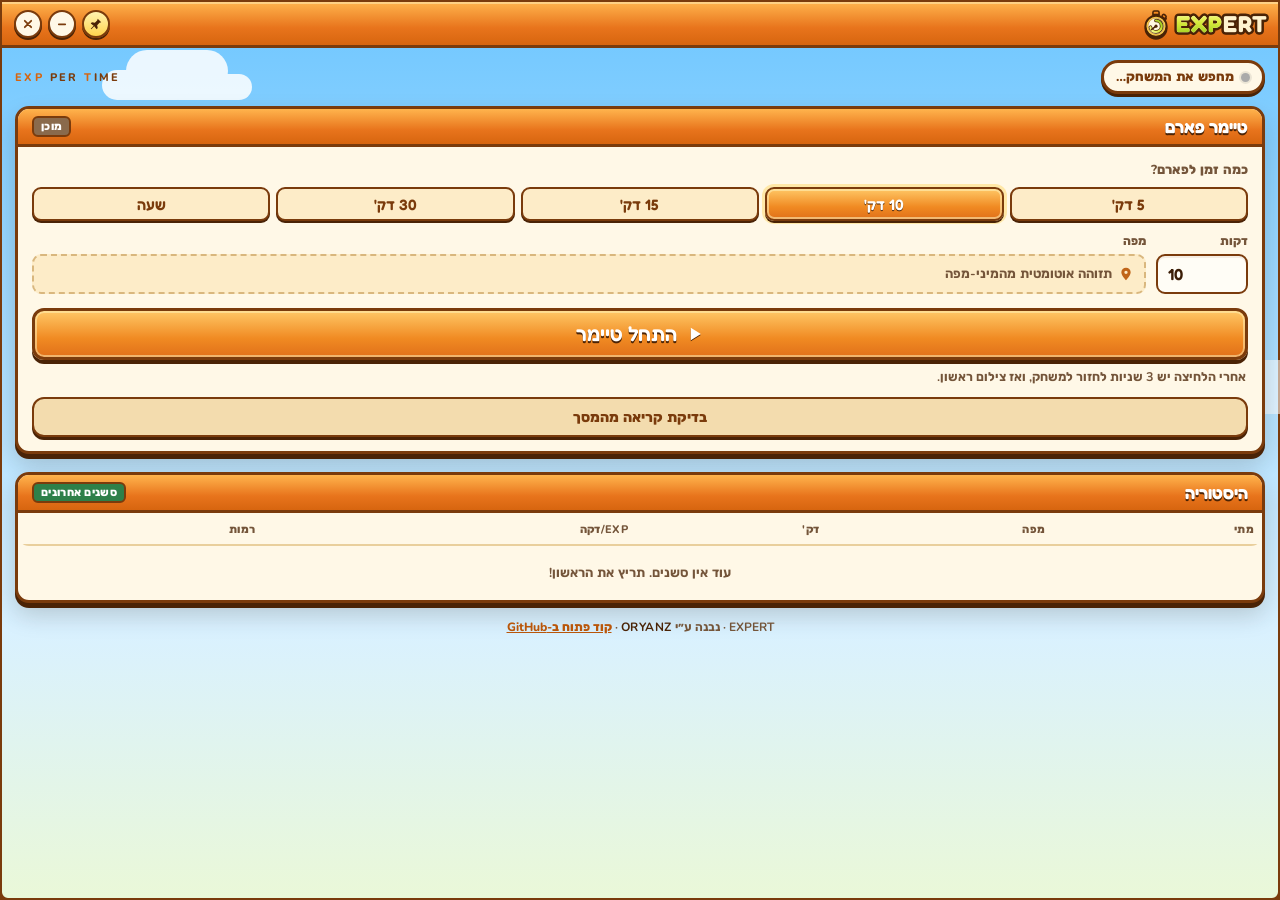
==== ui/index.html @ 3d8f5e29 "feat: Release EXPERT 1.0.0, a screen-reading EXP timer for MapleStory EXPERT times a farming session" ====
<!doctype html>
<html lang="he" dir="rtl">
<head>
<meta charset="utf-8">
<meta name="viewport" content="width=device-width, initial-scale=1">
<title>EXPERT</title>
<link rel="preconnect" href="https://fonts.googleapis.com">
<link rel="preconnect" href="https://fonts.gstatic.com" crossorigin>
<link href="https://fonts.googleapis.com/css2?family=Fredoka:wght@500;600;700&family=Nunito:wght@600;700;800&family=Rubik:wght@500;700;800&display=swap" rel="stylesheet">
<link rel="stylesheet" href="style.css">
</head>
<body>
<!-- frameless window: this bar replaces the Windows title bar; dragging it moves the window -->
<header class="titlebar pywebview-drag-region">
  <div class="brand" dir="ltr" aria-label="EXPERT">
    <svg class="watch" viewBox="0 0 64 64" aria-hidden="true">
      <defs><linearGradient id="g-arc" x1="0" y1="0" x2="1" y2="1"><stop offset="0" stop-color="#fbff9a"/><stop offset=".5" stop-color="#d9ea3c"/><stop offset="1" stop-color="#8cc21c"/></linearGradient></defs>
      <rect x="25" y="2.5" width="14" height="8" rx="3" fill="#f58a1f" stroke="#4a2306" stroke-width="3.5"/>
      <rect x="29" y="9" width="6" height="6" fill="#4a2306"/>
      <rect x="46" y="11" width="9" height="7" rx="2.5" transform="rotate(45 50.5 14.5)" fill="#f58a1f" stroke="#4a2306" stroke-width="3.5"/>
      <circle cx="32" cy="37" r="24" fill="#ffd34d" stroke="#4a2306" stroke-width="4.5"/>
      <circle cx="32" cy="37" r="18.5" fill="#fff8e1" stroke="#c98a2a" stroke-width="1.5"/>
      <circle cx="32" cy="37" r="13" fill="none" stroke="#4a2306" stroke-width="8.5" stroke-dasharray="57.2 100" transform="rotate(-90 32 37)" stroke-linecap="round"/>
      <circle cx="32" cy="37" r="13" fill="none" stroke="url(#g-arc)" stroke-width="5" stroke-dasharray="57.2 100" transform="rotate(-90 32 37)" stroke-linecap="round"/>
      <path d="M32 37 L21.6 44.6" stroke="#4a2306" stroke-width="3.5" stroke-linecap="round"/>
      <circle cx="32" cy="37" r="3.6" fill="#4a2306"/>
    </svg>
    <!-- the word is an EXP bar: EXP filled, ERT still empty (a gradient-filled layer over outlined letters) -->
    <span class="wordmark"><span class="wm-base">EXPERT</span><span class="wm-fill" aria-hidden="true">EXP</span></span>
  </div>
  <div class="tb-buttons">
    <button class="tb-btn active" id="pinBtn" title="תמיד מעל שאר החלונות" aria-label="תמיד מעל" aria-pressed="true">
      <svg viewBox="0 0 24 24" aria-hidden="true"><path d="M15 3l6 6-3 1-4 4 1 5-2 2-4-5-5 5-1-1 5-5-5-4 2-2 5 1 4-4z" fill="currentColor"/></svg>
    </button>
    <button class="tb-btn" id="minBtn" title="מזער" aria-label="מזער">
      <svg viewBox="0 0 24 24" aria-hidden="true"><rect x="5" y="11" width="14" height="3" rx="1.5" fill="currentColor"/></svg>
    </button>
    <button class="tb-btn close" id="closeBtn" title="סגור" aria-label="סגור">
      <svg viewBox="0 0 24 24" aria-hidden="true"><path d="M6.5 6.5l11 11M17.5 6.5l-11 11" stroke="currentColor" stroke-width="3" stroke-linecap="round"/></svg>
    </button>
  </div>
</header>

<div class="scroll">
<div class="sky" aria-hidden="true"><span class="cloud c1"></span><span class="cloud c2"></span><span class="cloud c3"></span></div>

<div class="status-row">
  <span class="chip" id="gameChip"><i class="dot"></i><span id="gameText">מחפש את המשחק…</span></span>
  <span class="tagline" dir="ltr"><b>EXP</b> PER <b>T</b>IME</span>
</div>

<main>
  <section class="window">
    <div class="window-title"><h2 id="timerTitle">טיימר פארם</h2><span class="badge" id="phaseBadge">מוכן</span></div>
    <div class="window-body">

      <div class="view" id="view-idle">
        <div class="field-label">כמה זמן לפארם?</div>
        <div class="tabs" id="presets">
          <button class="tab" data-min="5">5 דק'</button>
          <button class="tab active" data-min="10">10 דק'</button>
          <button class="tab" data-min="15">15 דק'</button>
          <button class="tab" data-min="30">30 דק'</button>
          <button class="tab" data-min="60">שעה</button>
        </div>
        <div class="row">
          <label class="field narrow"><span>דקות</span><input id="minutes" type="number" min="1" max="600" step="1" value="10" dir="ltr"></label>
          <div class="field grow">
            <span>מפה</span>
            <div class="map-note" id="mapNote">
              <svg viewBox="0 0 24 24" aria-hidden="true"><path d="M12 2.5a7 7 0 0 0-7 7c0 5 7 12 7 12s7-7 7-12a7 7 0 0 0-7-7zm0 9.5a2.5 2.5 0 1 1 0-5 2.5 2.5 0 0 1 0 5z" fill="currentColor"/></svg>
              <span id="mapNoteText">תזוהה אוטומטית מהמיני-מפה</span>
            </div>
          </div>
        </div>
        <button class="big-btn" id="startBtn">
          <svg viewBox="0 0 24 24" aria-hidden="true"><path d="M7 4.5v15l12-7.5z" fill="currentColor"/></svg>
          התחל טיימר
        </button>
        <p class="hint" id="startHint">אחרי הלחיצה יש 3 שניות לחזור למשחק, ואז צילום ראשון.</p>
        <button class="ghost-btn wide" id="testBtn">בדיקת קריאה מהמסך</button>
        <div class="test-result" id="testResult" hidden></div>
      </div>

      <div class="view" id="view-countdown" hidden>
        <div class="countdown" id="countdownNum">3</div>
        <p class="hint center">חזור למשחק, הצילום הראשון עוד רגע…</p>
        <button class="ghost-btn wide" id="cancelBtn">ביטול</button>
      </div>

      <div class="view" id="view-running" hidden>
        <div class="clock" dir="ltr" id="clock">10:00</div>
        <div class="expbar"><div class="expbar-fill" id="progress"></div><span class="expbar-text" id="progressText"></span></div>
        <div class="tiles three">
          <div class="stat"><div class="stat-label">EXP לדקה</div><div class="stat-value" dir="ltr" id="liveRate">—</div></div>
          <div class="stat"><div class="stat-label">EXP שנצבר</div><div class="stat-value" dir="ltr" id="liveGained">—</div></div>
          <div class="stat"><div class="stat-label">זמן לרמה</div><div class="stat-value" id="liveEta">—</div></div>
        </div>
        <p class="status-line" id="liveStatus"></p>
        <button class="stop-btn" id="stopBtn">
          <svg viewBox="0 0 24 24" aria-hidden="true"><rect x="6" y="6" width="12" height="12" rx="2" fill="currentColor"/></svg>
          עצור עכשיו וסכם
        </button>
      </div>

      <div class="view" id="view-finalizing" hidden>
        <div class="spinner" aria-hidden="true"></div>
        <p class="hint center">מצלם את המסך האחרון ומחשב…</p>
      </div>

      <div class="view" id="view-done" hidden>
        <div class="warn" id="doneWarn" hidden></div>
        <div class="tiles two">
          <div class="stat hero"><div class="stat-label">EXP לדקה</div><div class="stat-value" dir="ltr" id="resRate">—</div></div>
          <div class="stat hero"><div class="stat-label">EXP לשעה</div><div class="stat-value" dir="ltr" id="resHour">—</div></div>
        </div>
        <div class="stat hero gold">
          <div class="ribbon">זמן לרמה הבאה</div>
          <div class="stat-value xl" id="resEta">—</div>
          <div class="stat-sub" id="resEtaSub"></div>
        </div>
        <div class="facts">
          <div><span>סה"כ EXP</span><b dir="ltr" id="resGained">—</b></div>
          <div><span>אחוזים</span><b dir="ltr" id="resPct">—</b></div>
          <div><span>רמות</span><b dir="ltr" id="resLevels">—</b></div>
          <div><span>משך</span><b id="resMinutes">—</b></div>
        </div>
        <div class="proof">
          <div class="proof-head"><h3>מה נקרא מהמסך</h3><button class="link-btn" id="editBtn">תיקון ידני</button></div>
          <div class="proof-row"><span class="proof-label">התחלה</span><img id="startCrop" alt=""><span class="proof-vals" dir="ltr" id="startVals"></span></div>
          <div class="proof-row" id="endRow"><span class="proof-label">סיום</span><img id="endCrop" alt=""><span class="proof-vals" dir="ltr" id="endVals"></span></div>
          <div class="proof-row"><span class="proof-label">מפה</span><span class="proof-map" id="mapVal"></span></div>
          <form class="edit" id="editForm" hidden>
            <div class="edit-grid">
              <span></span><span class="edit-h">EXP</span><span class="edit-h">%</span>
              <span class="proof-label">התחלה</span><input id="eStartExp" type="number" min="0" dir="ltr"><input id="eStartPct" type="number" min="0" max="100" step="0.01" dir="ltr">
              <span class="proof-label edit-end">סיום</span><input class="edit-end" id="eEndExp" type="number" min="0" dir="ltr"><input class="edit-end" id="eEndPct" type="number" min="0" max="100" step="0.01" dir="ltr">
              <span class="proof-label">מפה</span><input class="edit-map" id="eMap" type="text" maxlength="60" dir="ltr" placeholder="Tree Dungeon, Forest Up North IV">
            </div>
            <div class="edit-error" id="editError" hidden></div>
            <button class="ghost-btn wide" type="submit">חשב מחדש</button>
          </form>
        </div>
        <div class="row">
          <button class="big-btn grow" id="againBtn">טיימר חדש</button>
          <button class="ghost-btn" id="shotsBtn" title="פתח את תיקיית הצילומים">
            <svg viewBox="0 0 24 24" aria-hidden="true"><path d="M3 6.5A1.5 1.5 0 0 1 4.5 5h4.6l2 2h8.4A1.5 1.5 0 0 1 21 8.5v9a1.5 1.5 0 0 1-1.5 1.5h-15A1.5 1.5 0 0 1 3 17.5z" fill="currentColor"/></svg>
            צילומים
          </button>
        </div>
      </div>

      <div class="view" id="view-error" hidden>
        <div class="error-box" id="errorText"></div>
        <button class="big-btn" id="backBtn">חזרה</button>
      </div>

    </div>
  </section>

  <section class="window">
    <div class="window-title"><h2>היסטוריה</h2><span class="badge real">סשנים אחרונים</span></div>
    <div class="window-body flush">
      <div class="table-wrap">
        <table class="hist">
          <thead><tr><th>מתי</th><th>מפה</th><th>דק'</th><th>EXP/דקה</th><th>רמות</th></tr></thead>
          <tbody id="histBody"></tbody>
        </table>
      </div>
      <p class="empty" id="histEmpty">עוד אין סשנים. תריץ את הראשון!</p>
    </div>
  </section>
</main>
<footer class="credit">
  EXPERT <span dir="ltr" id="appVersion"></span> · נבנה ע״י <b dir="ltr">ORYANZ</b> · <a href="#" id="repoLink">קוד פתוח ב-GitHub</a>
</footer>
</div>

<script src="app.js"></script>
</body>
</html>
---- ui/style.css ----
/* Look & feel borrowed from meso.watch: sky, cream windows, wood borders, orange title bars. */
:root {
  --cream: #fff8e7;
  --cream-2: #fdecc8;
  --ink: #3b1d06;
  --muted: #74553a;
  --orange: #f58a1f;
  --orange-light: #ffb44d;
  --wood: #7a3b0c;
  --wood-dark: #4a2306;
  --gold: #f6c33b;
  --up: #23803a;
  --down: #c2302a;
  --tan: #f3dcae;
  --radius: 14px;
  --display: "Fredoka", "Rubik", "Nunito", system-ui, sans-serif;
  --body: "Nunito", "Rubik", "Segoe UI", system-ui, sans-serif;
}

* { box-sizing: border-box; }
[hidden] { display: none !important; }

html { background: var(--wood); height: 100%; }
body {
  margin: 0;
  height: 100%;
  display: flex;
  flex-direction: column;
  overflow: hidden;
  isolation: isolate;  /* own stacking context, so the z-index:-1 clouds paint above this background */
  /* the window is frameless with 8px rounded corners (DWM); this is its frame */
  border: 2px solid var(--wood);
  border-radius: 8px;
  font-family: var(--body);
  color: var(--ink);
  background: linear-gradient(#6ec6ff 0%, #d9f1ff 70%, #eaf8d8 100%);
  -webkit-user-select: none;
  user-select: none;
}
.scroll {
  flex: 1; min-height: 0; overflow-y: auto; overflow-x: hidden;
  padding: 12px 3px 20px;  /* + the ~9px gutter reserved on each side = 12px visual margin */
  scrollbar-gutter: stable both-edges;  /* no layout jump, and equal side margins, when a scrollbar appears */
}
input { -webkit-user-select: text; user-select: text; }
button { font: inherit; cursor: pointer; }
svg { width: 18px; height: 18px; flex: none; }

/* --- sky -------------------------------------------------------------- */
.sky { position: fixed; inset: 0; pointer-events: none; z-index: -1; overflow: hidden; }
.cloud {
  position: absolute; background: #fff; border-radius: 999px; opacity: .85;
  box-shadow: 30px -14px 0 6px #fff, 62px 2px 0 -2px #fff;
}
.c1 { width: 90px; height: 30px; top: 70px; left: 8%; }
.c2 { width: 70px; height: 24px; top: 26px; right: 30%; opacity: .7; transform: scale(.8); }
.c3 { width: 110px; height: 34px; top: 380px; right: -30px; opacity: .55; }

/* --- title bar (replaces the Windows one; the whole bar drags the window) --- */
.titlebar {
  flex: none;
  display: flex; align-items: center; justify-content: space-between; gap: 8px;
  height: 46px; padding: 0 10px 0 12px;
  background: linear-gradient(#ffb44d, #e8741c 60%, #d7650f);
  border-bottom: 3px solid var(--wood);
  box-shadow: inset 0 2px 0 rgba(255, 236, 180, .55);
  cursor: grab;
}
.titlebar:active { cursor: grabbing; }
.brand { display: flex; align-items: center; gap: 6px; pointer-events: none; }
.watch { width: 28px; height: 28px; flex: none; filter: drop-shadow(0 2px 0 var(--wood-dark)); }
.wordmark { position: relative; display: inline-block; font-family: "Fredoka", sans-serif; font-weight: 700;
            font-size: 23px; line-height: 1; letter-spacing: 1px; }
.wm-base { color: #fff3cf; -webkit-text-stroke: 5px var(--wood-dark); paint-order: stroke fill;
           text-shadow: 0 2px 0 var(--wood-dark); }
.wm-fill { position: absolute; left: 0; top: 0; color: transparent;
           background: linear-gradient(#fbff9a, #d9ea3c 45%, #9fcf22); -webkit-background-clip: text; background-clip: text; }
.tb-buttons { display: flex; align-items: center; gap: 6px; }
.tb-btn {
  display: grid; place-items: center; width: 28px; height: 28px; padding: 0;
  border-radius: 50%; border: 2px solid var(--wood); background: var(--cream); color: var(--wood);
  box-shadow: 0 2px 0 var(--wood-dark); cursor: pointer;
}
.tb-btn svg { width: 14px; height: 14px; }
.tb-btn:hover { background: #fff; }
.tb-btn.active { background: linear-gradient(#fff3b0, #ffd34d); color: var(--wood-dark); }
.tb-btn.close:hover { background: linear-gradient(#ef6b55, #cf3a2b); color: #fff; }
.tb-btn:active { transform: translateY(2px); box-shadow: 0 0 0 var(--wood-dark); }

.status-row { display: flex; align-items: center; justify-content: space-between; gap: 8px; margin-bottom: 12px; }
.tagline { font-size: 11px; font-weight: 800; letter-spacing: 2.4px; color: var(--wood); }
.tagline b { color: #d7650f; font-weight: 800; }

.chip {
  display: inline-flex; align-items: center; gap: 7px;
  background: var(--cream); color: var(--wood);
  border: 3px solid var(--wood); border-radius: 999px;
  box-shadow: 0 3px 0 var(--wood-dark);
  padding: 5px 12px; font-weight: 800; font-size: 13px; white-space: nowrap;
}
.dot { width: 9px; height: 9px; border-radius: 50%; background: #aaa; box-shadow: 0 0 0 2px rgba(0,0,0,.08); }
.chip.ok .dot { background: #2fbf55; box-shadow: 0 0 0 3px rgba(47,191,85,.25); }
.chip.warn .dot { background: var(--orange); }
.chip.bad .dot { background: var(--down); }

/* --- windows ---------------------------------------------------------- */
main { display: flex; flex-direction: column; gap: 18px; }
.window {
  background: var(--cream);
  border: 3px solid var(--wood);
  border-radius: var(--radius);
  box-shadow: 0 5px 0 var(--wood-dark), 0 12px 24px rgba(40, 20, 0, .18);
}
.window-title {
  display: flex; align-items: center; justify-content: space-between; gap: 8px;
  padding: 7px 14px;
  background: linear-gradient(#ffb44d, #e8741c 60%, #d7650f);
  border-radius: 11px 11px 0 0;
  border-bottom: 3px solid var(--wood);
}
.window-title h2 {
  margin: 0; font-family: var(--display); font-weight: 700; font-size: 17px; color: #fff;
  text-shadow: 0 1.5px 0 var(--wood-dark);
  min-width: 0; overflow: hidden; white-space: nowrap; text-overflow: ellipsis;
}
.window-title .badge { flex: none; }
.window-body { padding: 14px; }
.window-body.flush { padding: 0; }

.badge {
  font-family: var(--body); font-weight: 800; font-size: 11px; letter-spacing: .3px;
  color: #fff; background: #8a6a4c; border: 2px solid var(--wood); border-radius: 6px; padding: 1px 7px;
}
.badge.real, .badge.live { background: #2e8049; }
.badge.live::before { content: "●"; margin-inline-end: 4px; animation: blink 1.2s infinite; }
.badge.done { background: #b9560a; }
.badge.err { background: var(--down); }
@keyframes blink { 50% { opacity: .25; } }

/* --- idle form -------------------------------------------------------- */
.field-label { font-weight: 800; font-size: 13px; color: var(--muted); margin-bottom: 8px; }
.tabs { display: flex; gap: 6px; margin-bottom: 12px; }
.tab {
  flex: 1; min-width: 0; white-space: nowrap;
  height: 34px; padding: 0 4px; border-radius: 9px;
  border: 2px solid var(--wood); background: var(--cream-2); color: var(--wood);
  font-family: var(--display); font-weight: 600; font-size: 15px;
  box-shadow: 0 2px 0 var(--wood-dark);
}
.tab.active {
  color: #fff; text-shadow: 0 1px 0 var(--wood-dark);
  background: linear-gradient(#ffc766, #f08a22 60%, #e0701a);
  box-shadow: inset 0 0 0 2px rgba(255,245,190,.55), 0 2px 0 var(--wood-dark), 0 0 0 3px rgba(255,210,90,.45);
}
.tab:active { transform: translateY(2px); box-shadow: 0 0 0 var(--wood-dark); }

.row { display: flex; gap: 10px; align-items: flex-end; }
.grow { flex: 1; min-width: 0; }
.field { display: flex; flex-direction: column; gap: 5px; margin-bottom: 14px; }
.field > span { font-size: 12px; font-weight: 800; color: var(--muted); }
.field.narrow { width: 92px; }
.field input, .edit input {
  width: 100%; height: 40px; padding: 0 10px;
  border: 2px solid var(--wood); border-radius: 9px; background: #fffdf6; color: var(--ink);
  font-family: var(--display); font-weight: 600; font-size: 16px;
  box-shadow: inset 0 2px 0 rgba(122,59,12,.08);
}
.field input:focus, .edit input:focus { outline: none; box-shadow: 0 0 0 3px rgba(246,195,59,.7); }
.field input::placeholder { color: #b39a7e; font-family: var(--body); font-weight: 600; }

.big-btn, .stop-btn {
  display: flex; align-items: center; justify-content: center; gap: 8px;
  width: 100%; height: 52px; border-radius: 12px;
  border: 3px solid var(--wood); color: #fff;
  font-family: var(--display); font-weight: 600; font-size: 20px;
  text-shadow: 0 1.5px 0 var(--wood-dark);
  background: linear-gradient(#ffc766, #f08a22 60%, #e0701a);
  box-shadow: inset 0 0 0 2px rgba(255,245,190,.5), 0 4px 0 var(--wood-dark);
}
.big-btn svg, .stop-btn svg { width: 20px; height: 20px; filter: drop-shadow(0 1.5px 0 var(--wood-dark)); }
.big-btn:hover:not(:disabled), .stop-btn:hover { filter: brightness(1.06) saturate(1.05); }
.big-btn:active, .stop-btn:active { transform: translateY(3px); box-shadow: inset 0 0 0 2px rgba(255,245,190,.5), 0 1px 0 var(--wood-dark); }
.big-btn:disabled { filter: grayscale(.8) brightness(1.05); opacity: .7; cursor: not-allowed; transform: none; }
.stop-btn { background: linear-gradient(#ef6b55, #cf3a2b 60%, #b52a1e); }

.ghost-btn {
  display: inline-flex; align-items: center; justify-content: center; gap: 6px;
  height: 52px; padding: 0 14px; border-radius: 12px;
  border: 2px solid var(--wood); background: var(--tan); color: var(--wood);
  font-weight: 800; font-size: 14px; box-shadow: 0 3px 0 var(--wood-dark);
}
.ghost-btn.wide { width: 100%; height: 40px; }
.ghost-btn:hover:not(:disabled) { background: #f8e6c0; }
.ghost-btn:disabled { opacity: .55; cursor: not-allowed; }
.tab:not(.active):hover { background: #fff3d9; }
.ghost-btn:active { transform: translateY(2px); box-shadow: 0 1px 0 var(--wood-dark); }

.hint { font-size: 12.5px; color: var(--muted); font-weight: 700; margin: 8px 2px 12px; }
.hint.center { text-align: center; }

.test-result {
  margin-top: 12px; padding: 10px 12px; border-radius: 10px;
  background: var(--cream-2); border: 2px dashed #d9b77e;
  display: flex; flex-direction: column; gap: 8px; align-items: center; font-weight: 800; font-size: 14px;
}
.test-result.bad { border-color: var(--down); color: var(--down); }
.test-result img, .proof-row img {
  image-rendering: pixelated; height: 30px; max-width: 100%;
  border-radius: 6px; border: 2px solid var(--wood); background: #222;
}

/* --- countdown & running ---------------------------------------------- */
.countdown {
  text-align: center; font-family: "Fredoka", sans-serif; font-weight: 700; font-size: 110px; line-height: 1.1;
  color: #ffbe3b; -webkit-text-stroke: 10px var(--wood-dark); paint-order: stroke fill;
  text-shadow: 0 5px 0 var(--wood-dark); margin: 6px 0 2px;
}
.clock {
  text-align: center; font-family: "Fredoka", sans-serif; font-weight: 700; font-size: 60px; line-height: 1;
  font-variant-numeric: tabular-nums; color: var(--ink); margin: 4px 0 14px;
}
.expbar {
  position: relative; height: 24px; margin-bottom: 14px;
  background: #3a2410; border: 3px solid var(--wood-dark); border-radius: 9px; overflow: hidden;
  box-shadow: inset 0 3px 0 rgba(0,0,0,.35);
}
.expbar-fill {
  height: 100%; width: 0%;
  background: linear-gradient(#fbff9a, #d9ea3c 45%, #9fcf22);
  box-shadow: inset 0 -3px 0 rgba(60,90,0,.25);
  transition: width .5s linear;
}
.expbar-text {
  position: absolute; inset: 0; display: grid; place-items: center;
  font-family: "Fredoka", sans-serif; font-weight: 600; font-size: 13px; color: #fff;
  -webkit-text-stroke: 3px #2a1606; paint-order: stroke fill;
}

.tiles { display: grid; gap: 10px; margin-bottom: 12px; }
.tiles.three { grid-template-columns: repeat(3, 1fr); }
.tiles.two { grid-template-columns: repeat(2, 1fr); }
.stat {
  min-width: 0;
  background: linear-gradient(var(--cream), var(--cream-2));
  border: 3px solid var(--wood); border-radius: var(--radius);
  box-shadow: 0 4px 0 var(--wood-dark);
  padding: 10px 12px;
}
.stat-label { font-size: 12px; font-weight: 800; color: var(--muted); letter-spacing: .3px; margin-bottom: 3px; }
.stat-value {
  font-family: var(--display); font-weight: 700; font-size: 21px; line-height: 1.15;
  font-variant-numeric: tabular-nums; white-space: nowrap; overflow: hidden; text-overflow: ellipsis;
}
[dir="ltr"].stat-value { text-align: right; }
.stat.hero { padding: 12px 14px; box-shadow: 0 5px 0 var(--wood-dark); }
.stat.hero .stat-value { font-size: 26px; }
.stat.gold {
  position: relative; text-align: center; margin-bottom: 12px; padding-top: 20px;
  background: linear-gradient(#fff6d6, #ffe08a);
  box-shadow: inset 0 0 0 2px #fff3b0, 0 0 0 3px rgba(246,195,59,.55), 0 5px 0 var(--wood-dark);
}
.ribbon {
  position: absolute; top: -12px; left: 50%; transform: translateX(-50%);
  white-space: nowrap; font-weight: 800; font-size: 12px; color: #fff;
  background: linear-gradient(#ffb44d, #e0701a); border: 2px solid var(--wood); border-radius: 7px;
  padding: 1px 10px; text-shadow: 0 1px 0 var(--wood-dark);
}
.stat-value.xl { font-size: 32px; white-space: normal; }
.stat-sub { font-size: 13px; font-weight: 800; color: var(--muted); margin-top: 3px; }

.status-line { text-align: center; font-size: 12.5px; color: var(--muted); font-weight: 700; margin: 2px 0 12px; min-height: 1em; }

.spinner {
  width: 54px; height: 54px; margin: 22px auto 6px; border-radius: 50%;
  border: 6px solid var(--cream-2); border-top-color: var(--orange); animation: spin .8s linear infinite;
}
@keyframes spin { to { transform: rotate(360deg); } }

/* --- summary ---------------------------------------------------------- */
.facts {
  display: grid; grid-template-columns: repeat(4, 1fr);
  background: var(--cream-2); border: 2px solid #e2c48d; border-radius: 12px; margin-bottom: 12px;
}
.facts div { display: flex; flex-direction: column; align-items: center; gap: 2px; padding: 8px 4px; }
.facts div + div { border-inline-start: 2px solid #e9d2a3; }
.facts span { font-size: 11.5px; font-weight: 800; color: var(--muted); }
.facts b { font-family: var(--display); font-weight: 700; font-size: 16px; white-space: nowrap; }
.up { color: var(--up); }
.down { color: var(--down); }

.proof { border-top: 2px dashed #e2c48d; padding-top: 10px; margin-bottom: 14px; }
.proof-head { display: flex; justify-content: space-between; align-items: center; margin-bottom: 6px; }
.proof h3 { margin: 0; font-family: var(--display); font-size: 15px; font-weight: 600; color: var(--wood); }
.link-btn { background: none; border: 0; color: #b9560a; font-weight: 800; font-size: 13px; text-decoration: underline; padding: 2px; }
.proof-row { display: flex; align-items: center; gap: 10px; padding: 4px 0; }
.proof-label { width: 46px; font-weight: 800; font-size: 13px; color: var(--muted); flex: none; }
.proof-vals { margin-inline-start: auto; font-family: var(--display); font-weight: 600; font-size: 13.5px; white-space: nowrap; }
.edit { margin-top: 8px; }
.edit-grid { display: grid; grid-template-columns: 46px 1fr 90px; gap: 6px 8px; align-items: center; margin-bottom: 10px; }
.edit-h { font-size: 12px; font-weight: 800; color: var(--muted); text-align: center; }
.edit-map { grid-column: span 2; }
.proof-map { font-family: var(--display); font-weight: 600; font-size: 14px; direction: ltr; text-align: right; flex: 1; min-width: 0; overflow: hidden; text-overflow: ellipsis; white-space: nowrap; }
.proof-map.missing { font-family: var(--body); font-weight: 700; font-size: 13px; color: var(--muted); direction: rtl; }

.map-note {
  display: flex; align-items: center; gap: 6px; height: 40px; padding: 0 10px;
  border: 2px dashed #d9b77e; border-radius: 9px; background: var(--cream-2);
  color: var(--muted); font-weight: 700; font-size: 13px; min-width: 0;
}
.map-note svg { width: 16px; height: 16px; color: #c0651a; }
.map-note span { overflow: hidden; text-overflow: ellipsis; white-space: nowrap; }
.map-note.found { border-style: solid; border-color: var(--wood); background: #fffdf6; color: var(--ink); font-family: var(--display); font-weight: 600; font-size: 14px; }
.edit input { height: 34px; font-size: 14px; }
.edit-error { color: var(--down); font-weight: 800; font-size: 13px; margin-bottom: 8px; }

.warn, .error-box {
  border-radius: 10px; padding: 10px 12px; font-weight: 800; font-size: 13.5px; margin-bottom: 12px;
  background: #fff1d0; border: 2px solid var(--orange); color: #8a4500;
}
.error-box { background: #ffe3dc; border-color: var(--down); color: #8f1f17; font-size: 15px; text-align: center; padding: 18px 12px; }

/* --- history ---------------------------------------------------------- */
.table-wrap { max-height: 300px; overflow-y: auto; overflow-x: hidden; border-radius: 0 0 11px 11px; }
.hist { width: 100%; border-collapse: collapse; font-size: 13px; }
.hist th {
  position: sticky; top: 0; background: var(--cream); z-index: 1;
  text-align: start; font-size: 11px; font-weight: 800; color: var(--muted); letter-spacing: .3px;
  padding: 9px 8px 7px; border-bottom: 2px solid #e9cf9c; white-space: nowrap;
}
.hist td { padding: 8px; border-bottom: 1px solid #f0dfbd; font-weight: 700; white-space: nowrap; }
.hist td.num { font-family: var(--display); font-weight: 600; font-variant-numeric: tabular-nums; }
.hist td.map span { display: block; max-width: 128px; overflow: hidden; text-overflow: ellipsis; text-align: right; }
.hist tbody tr:first-child td { background: #fff1d6; }
.hist tbody tr:hover td { background: #ffe9bf; }
.lvl-pill {
  display: inline-block; min-width: 26px; text-align: center; padding: 0 6px; border-radius: 6px;
  background: #2e8049; color: #fff; border: 2px solid var(--wood); font-size: 11px; font-weight: 800;
}
.lvl-pill.zero { background: #c9b393; }
.empty { text-align: center; color: var(--muted); font-weight: 700; font-size: 13px; padding: 18px 12px; margin: 0; }

.credit { margin-top: 16px; text-align: center; font-size: 12px; font-weight: 700; color: var(--muted); }
.credit b { color: var(--wood-dark); letter-spacing: .5px; }
.credit a { color: #b9560a; font-weight: 800; }

::-webkit-scrollbar { width: 10px; }
::-webkit-scrollbar-track { background: transparent; }
::-webkit-scrollbar-thumb { background: #d8b47a; border-radius: 99px; border: 2px solid var(--cream); }
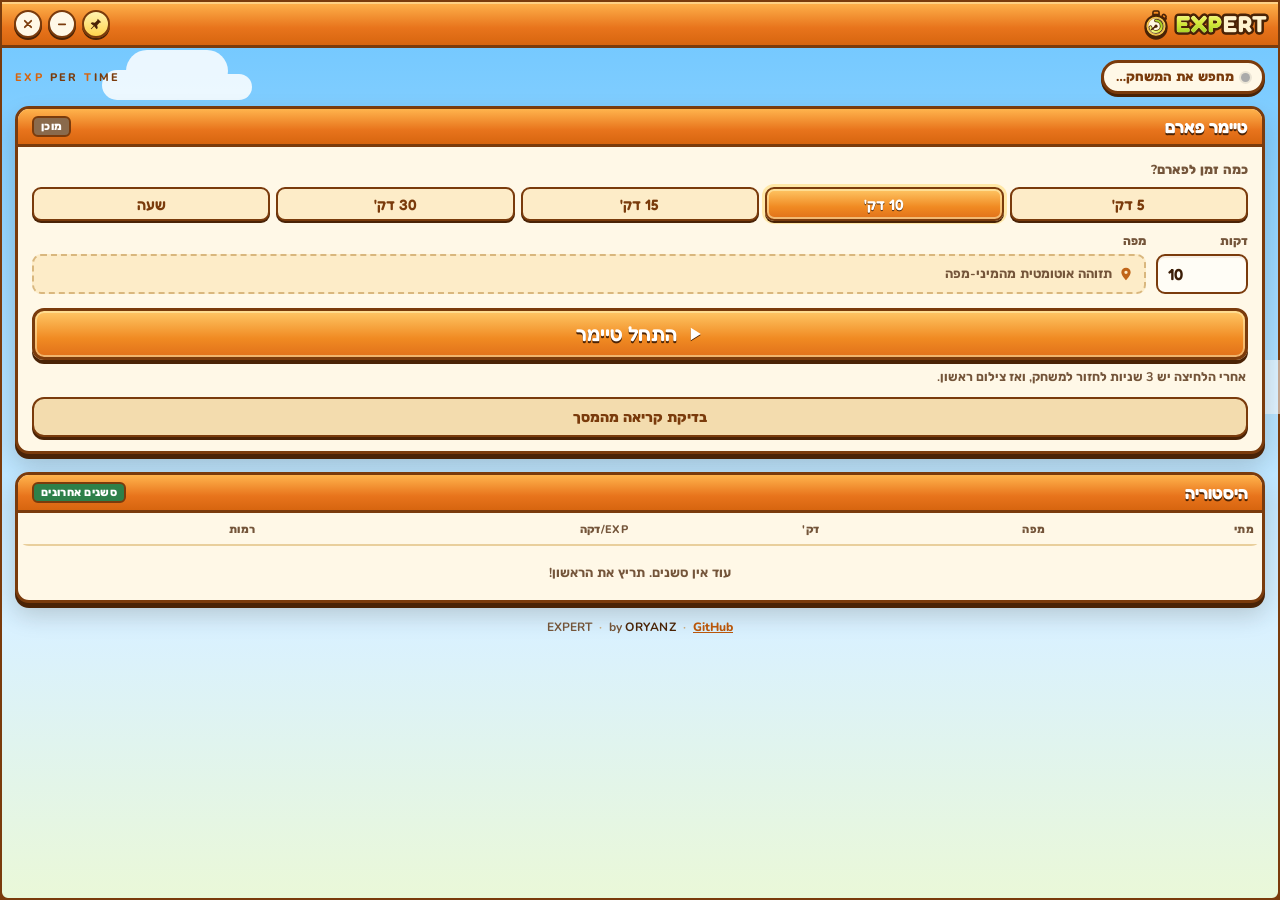
==== commit 5e1378d8: "feat(ui): Fit the window height to its content The window had a fixed 860px height, leaving a large " ====
--- a/ui/index.html
+++ b/ui/index.html
@@ -44,6 +44,7 @@
 <div class="scroll">
 <div class="sky" aria-hidden="true"><span class="cloud c1"></span><span class="cloud c2"></span><span class="cloud c3"></span></div>
 
+<div id="content">
 <div class="status-row">
   <span class="chip" id="gameChip"><i class="dot"></i><span id="gameText">מחפש את המשחק…</span></span>
   <span class="tagline" dir="ltr"><b>EXP</b> PER <b>T</b>IME</span>
@@ -171,9 +172,14 @@
     </div>
   </section>
 </main>
-<footer class="credit">
-  EXPERT <span dir="ltr" id="appVersion"></span> · נבנה ע״י <b dir="ltr">ORYANZ</b> · <a href="#" id="repoLink">קוד פתוח ב-GitHub</a>
+<footer class="credit" dir="ltr">
+  <span>EXPERT <span id="appVersion"></span></span>
+  <span class="sep">·</span>
+  <span>by <b>ORYANZ</b></span>
+  <span class="sep">·</span>
+  <a href="#" id="repoLink">GitHub</a>
 </footer>
+</div>
 </div>
 
 <script src="app.js"></script>
--- a/ui/style.css
+++ b/ui/style.css
@@ -39,7 +39,7 @@
 }
 .scroll {
   flex: 1; min-height: 0; overflow-y: auto; overflow-x: hidden;
-  padding: 12px 3px 20px;  /* + the ~9px gutter reserved on each side = 12px visual margin */
+  padding: 12px 3px 14px;  /* + the ~9px gutter reserved on each side = 12px visual margin */
   scrollbar-gutter: stable both-edges;  /* no layout jump, and equal side margins, when a scrollbar appears */
 }
 input { -webkit-user-select: text; user-select: text; }
@@ -339,7 +339,9 @@
 .lvl-pill.zero { background: #c9b393; }
 .empty { text-align: center; color: var(--muted); font-weight: 700; font-size: 13px; padding: 18px 12px; margin: 0; }
 
-.credit { margin-top: 16px; text-align: center; font-size: 12px; font-weight: 700; color: var(--muted); }
+.credit { display: flex; justify-content: center; align-items: baseline; gap: 7px; margin-top: 16px;
+          font-size: 12px; font-weight: 700; color: var(--muted); }
+.credit .sep { color: #c9a77a; }
 .credit b { color: var(--wood-dark); letter-spacing: .5px; }
 .credit a { color: #b9560a; font-weight: 800; }
 
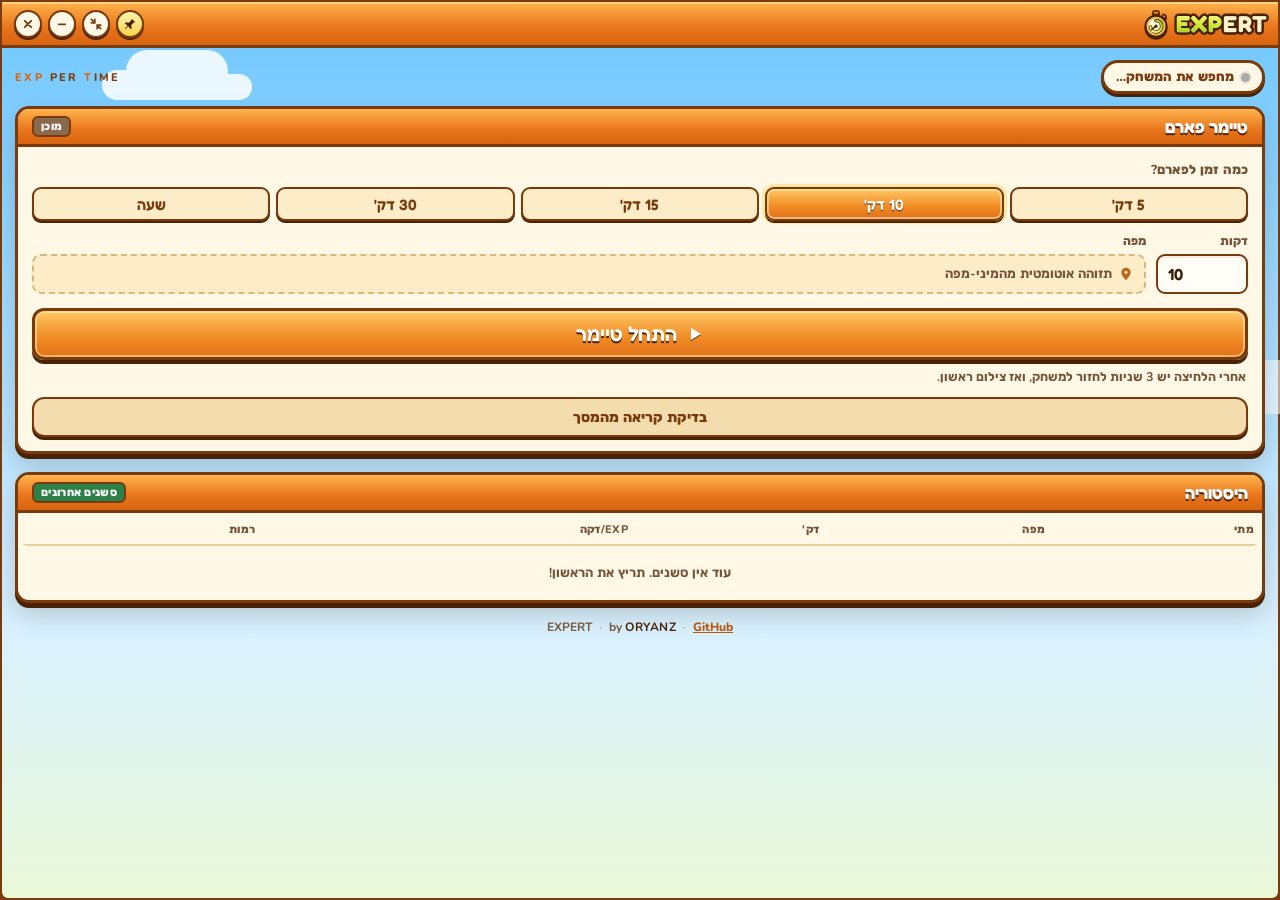
==== commit bb087884: "feat(ui): Add a compact mode for full-screen play On a single monitor the full window covers a big c" ====
--- a/ui/index.html
+++ b/ui/index.html
@@ -10,6 +10,22 @@
 <link rel="stylesheet" href="style.css">
 </head>
 <body>
+<svg width="0" height="0" style="position:absolute" aria-hidden="true">
+  <defs>
+    <linearGradient id="g-arc-c" x1="0" y1="0" x2="1" y2="1"><stop offset="0" stop-color="#fbff9a"/><stop offset=".5" stop-color="#d9ea3c"/><stop offset="1" stop-color="#8cc21c"/></linearGradient>
+    <symbol id="watchSym" viewBox="0 0 64 64">
+      <rect x="25" y="2.5" width="14" height="8" rx="3" fill="#f58a1f" stroke="#4a2306" stroke-width="3.5"/>
+      <rect x="29" y="9" width="6" height="6" fill="#4a2306"/>
+      <rect x="46" y="11" width="9" height="7" rx="2.5" transform="rotate(45 50.5 14.5)" fill="#f58a1f" stroke="#4a2306" stroke-width="3.5"/>
+      <circle cx="32" cy="37" r="24" fill="#ffd34d" stroke="#4a2306" stroke-width="4.5"/>
+      <circle cx="32" cy="37" r="18.5" fill="#fff8e1" stroke="#c98a2a" stroke-width="1.5"/>
+      <circle cx="32" cy="37" r="13" fill="none" stroke="#4a2306" stroke-width="8.5" stroke-dasharray="57.2 100" transform="rotate(-90 32 37)" stroke-linecap="round"/>
+      <circle cx="32" cy="37" r="13" fill="none" stroke="url(#g-arc-c)" stroke-width="5" stroke-dasharray="57.2 100" transform="rotate(-90 32 37)" stroke-linecap="round"/>
+      <path d="M32 37 L21.6 44.6" stroke="#4a2306" stroke-width="3.5" stroke-linecap="round"/>
+      <circle cx="32" cy="37" r="3.6" fill="#4a2306"/>
+    </symbol>
+  </defs>
+</svg>
 <!-- frameless window: this bar replaces the Windows title bar; dragging it moves the window -->
 <header class="titlebar pywebview-drag-region">
   <div class="brand" dir="ltr" aria-label="EXPERT">
@@ -32,6 +48,9 @@
     <button class="tb-btn active" id="pinBtn" title="תמיד מעל שאר החלונות" aria-label="תמיד מעל" aria-pressed="true">
       <svg viewBox="0 0 24 24" aria-hidden="true"><path d="M15 3l6 6-3 1-4 4 1 5-2 2-4-5-5 5-1-1 5-5-5-4 2-2 5 1 4-4z" fill="currentColor"/></svg>
     </button>
+    <button class="tb-btn" id="compactBtn" title="מצב קומפקטי" aria-label="מצב קומפקטי">
+      <svg viewBox="0 0 24 24" aria-hidden="true"><path d="M10 4v6H4M14 20v-6h6M10 10L4 4M14 14l6 6" stroke="currentColor" stroke-width="3" fill="none" stroke-linecap="round"/></svg>
+    </button>
     <button class="tb-btn" id="minBtn" title="מזער" aria-label="מזער">
       <svg viewBox="0 0 24 24" aria-hidden="true"><rect x="5" y="11" width="14" height="3" rx="1.5" fill="currentColor"/></svg>
     </button>
@@ -41,10 +60,45 @@
   </div>
 </header>
 
+<!-- compact mode: one small strip for full-screen play; the whole strip drags the window -->
+<div class="compact pywebview-drag-region" id="compact" dir="ltr">
+  <svg class="c-watch" viewBox="0 0 64 64" aria-hidden="true"><use href="#watchSym"/></svg>
+  <span class="c-view" data-phase="idle">
+    <select class="c-dur" id="cMinutes" title="כמה דקות">
+      <option value="5">5 דק'</option><option value="10">10 דק'</option><option value="15">15 דק'</option>
+      <option value="30">30 דק'</option><option value="60">שעה</option>
+    </select>
+    <button class="c-btn go" id="cStart" title="התחל טיימר" aria-label="התחל טיימר"><svg viewBox="0 0 24 24" aria-hidden="true"><path d="M8 5v14l11-7z" fill="currentColor"/></svg></button>
+  </span>
+  <span class="c-view" data-phase="countdown">
+    <b class="num" id="cCount">3</b><small>חזור למשחק…</small>
+    <button class="c-btn stop" id="cCancel" title="ביטול" aria-label="ביטול"><svg viewBox="0 0 24 24" aria-hidden="true"><rect x="6" y="6" width="12" height="12" rx="2" fill="currentColor"/></svg></button>
+  </span>
+  <span class="c-view" data-phase="running">
+    <b class="num" id="cClock">0:00</b><i class="sep"></i><b class="num" id="cRate">—</b><small>/דק'</small>
+    <button class="c-btn stop" id="cStop" title="עצור וסכם" aria-label="עצור וסכם"><svg viewBox="0 0 24 24" aria-hidden="true"><rect x="6" y="6" width="12" height="12" rx="2" fill="currentColor"/></svg></button>
+  </span>
+  <span class="c-view" data-phase="finalizing"><small>מסכם…</small></span>
+  <span class="c-view" data-phase="done">
+    <span class="c-ok">✓</span><b class="num" id="cDoneRate"></b><small>/דק'</small><i class="sep"></i>
+    <b class="num" id="cDoneHour"></b><small>/שעה</small><i class="sep"></i>
+    <b class="num" id="cDoneEta"></b><small>לרמה</small>
+    <button class="c-btn ghost" id="cAgain" title="טיימר חדש" aria-label="טיימר חדש"><svg viewBox="0 0 24 24" aria-hidden="true"><path d="M19 12a7 7 0 1 1-2.05-4.95M19 4v4h-4" stroke="currentColor" stroke-width="3" fill="none" stroke-linecap="round" stroke-linejoin="round"/></svg></button>
+  </span>
+  <span class="c-view" data-phase="error"><span class="c-warn">!</span><small id="cError"></small></span>
+  <button class="c-btn ghost" id="cExpand" title="חלון מלא" aria-label="חלון מלא"><svg viewBox="0 0 24 24" aria-hidden="true"><path d="M14 4h6v6M10 20H4v-6M20 4l-6 6M4 20l6-6" stroke="currentColor" stroke-width="3" fill="none" stroke-linecap="round"/></svg></button>
+</div>
+
 <div class="scroll">
 <div class="sky" aria-hidden="true"><span class="cloud c1"></span><span class="cloud c2"></span><span class="cloud c3"></span></div>
 
 <div id="content">
+<div class="update-bar" id="updateBar" hidden>
+  <svg viewBox="0 0 24 24" aria-hidden="true"><path d="M12 3l7 7h-4.5v8h-5v-8H5z" fill="currentColor"/></svg>
+  <span class="update-text">גרסה <b dir="ltr" id="updateVersion"></b> זמינה</span>
+  <a href="#" id="updateNotes">מה חדש</a>
+  <button class="update-btn" id="updateBtn">עדכון</button>
+</div>
 <div class="status-row">
   <span class="chip" id="gameChip"><i class="dot"></i><span id="gameText">מחפש את המשחק…</span></span>
   <span class="tagline" dir="ltr"><b>EXP</b> PER <b>T</b>IME</span>
--- a/ui/style.css
+++ b/ui/style.css
@@ -87,6 +87,22 @@
 .tb-btn.close:hover { background: linear-gradient(#ef6b55, #cf3a2b); color: #fff; }
 .tb-btn:active { transform: translateY(2px); box-shadow: 0 0 0 var(--wood-dark); }
 
+.update-bar {
+  display: flex; align-items: center; gap: 8px; margin-bottom: 10px; padding: 7px 8px 7px 10px;
+  background: linear-gradient(#fff6d6, #ffe08a); border: 2px solid var(--wood); border-radius: 12px;
+  box-shadow: 0 3px 0 var(--wood-dark); font-size: 13px; font-weight: 800; color: var(--wood-dark);
+}
+.update-bar svg { width: 18px; height: 18px; color: #2e8049; flex: none; }
+.update-text { flex: 1; }
+.update-bar a { color: #b9560a; font-size: 12px; }
+.update-btn {
+  height: 28px; padding: 0 12px; border-radius: 8px; border: 2px solid var(--wood); color: #fff;
+  font-family: var(--display); font-weight: 600; font-size: 13px; text-shadow: 0 1px 0 var(--wood-dark);
+  background: linear-gradient(#57c27a, #2e8049); box-shadow: 0 2px 0 var(--wood-dark);
+}
+.update-btn:disabled { filter: grayscale(.6); cursor: progress; }
+.update-btn:active { transform: translateY(2px); box-shadow: 0 0 0 var(--wood-dark); }
+
 .status-row { display: flex; align-items: center; justify-content: space-between; gap: 8px; margin-bottom: 12px; }
 .tagline { font-size: 11px; font-weight: 800; letter-spacing: 2.4px; color: var(--wood); }
 .tagline b { color: #d7650f; font-weight: 800; }
@@ -345,6 +361,41 @@
 .credit b { color: var(--wood-dark); letter-spacing: .5px; }
 .credit a { color: #b9560a; font-weight: 800; }
 
+/* --- compact mode (full-screen play) -------------------------------------- */
+.compact { display: none; }
+body.compact-mode .titlebar, body.compact-mode .scroll { display: none; }
+body.compact-mode .compact {
+  display: flex; align-items: center; gap: 8px; width: max-content; height: 100%; padding: 0 8px 0 10px;
+  white-space: nowrap; background: linear-gradient(var(--cream), var(--cream-2)); cursor: grab;
+}
+.c-watch { width: 26px; height: 26px; flex: none; pointer-events: none; filter: drop-shadow(0 1.5px 0 var(--wood-dark)); }
+.c-view { display: none; align-items: center; gap: 8px; }
+.c-view.on { display: inline-flex; }
+.compact .num { font-family: "Fredoka", sans-serif; font-weight: 700; font-size: 20px; font-variant-numeric: tabular-nums; }
+.compact small { font-size: 11px; font-weight: 800; color: var(--muted);
+                 direction: rtl; unicode-bidi: isolate; }  /* Hebrew labels inside the LTR strip */
+.compact .sep { width: 2px; height: 22px; background: #e2c48d; }
+.c-btn {
+  display: grid; place-items: center; width: 30px; height: 30px; padding: 0; border-radius: 50%;
+  border: 2px solid var(--wood); color: #fff; box-shadow: 0 2px 0 var(--wood-dark); cursor: pointer; flex: none;
+}
+.c-btn svg { width: 13px; height: 13px; }
+.c-btn.go { background: linear-gradient(#ffc766, #f08a22 60%, #e0701a); }
+.c-btn.stop { background: linear-gradient(#ef6b55, #cf3a2b 60%, #b52a1e); }
+.c-btn.ghost { width: 26px; height: 26px; background: var(--cream-2); color: var(--wood); }
+.c-btn:disabled { filter: grayscale(.8); opacity: .6; cursor: not-allowed; }
+.c-btn:active { transform: translateY(2px); box-shadow: 0 0 0 var(--wood-dark); }
+.c-dur {
+  height: 28px; padding: 0 4px; border: 2px solid #e2c48d; border-radius: 8px; background: #fff;
+  font: 800 13px "Rubik", sans-serif; color: var(--wood); cursor: pointer;
+}
+.c-ok { color: #2e8049; font-weight: 900; font-size: 16px; }
+.c-warn {
+  display: grid; place-items: center; width: 20px; height: 20px; border-radius: 50%; flex: none;
+  background: var(--down); color: #fff; font-weight: 900; font-size: 13px;
+}
+#cError { max-width: 220px; overflow: hidden; text-overflow: ellipsis; color: var(--down); }
+
 ::-webkit-scrollbar { width: 10px; }
 ::-webkit-scrollbar-track { background: transparent; }
 ::-webkit-scrollbar-thumb { background: #d8b47a; border-radius: 99px; border: 2px solid var(--cream); }
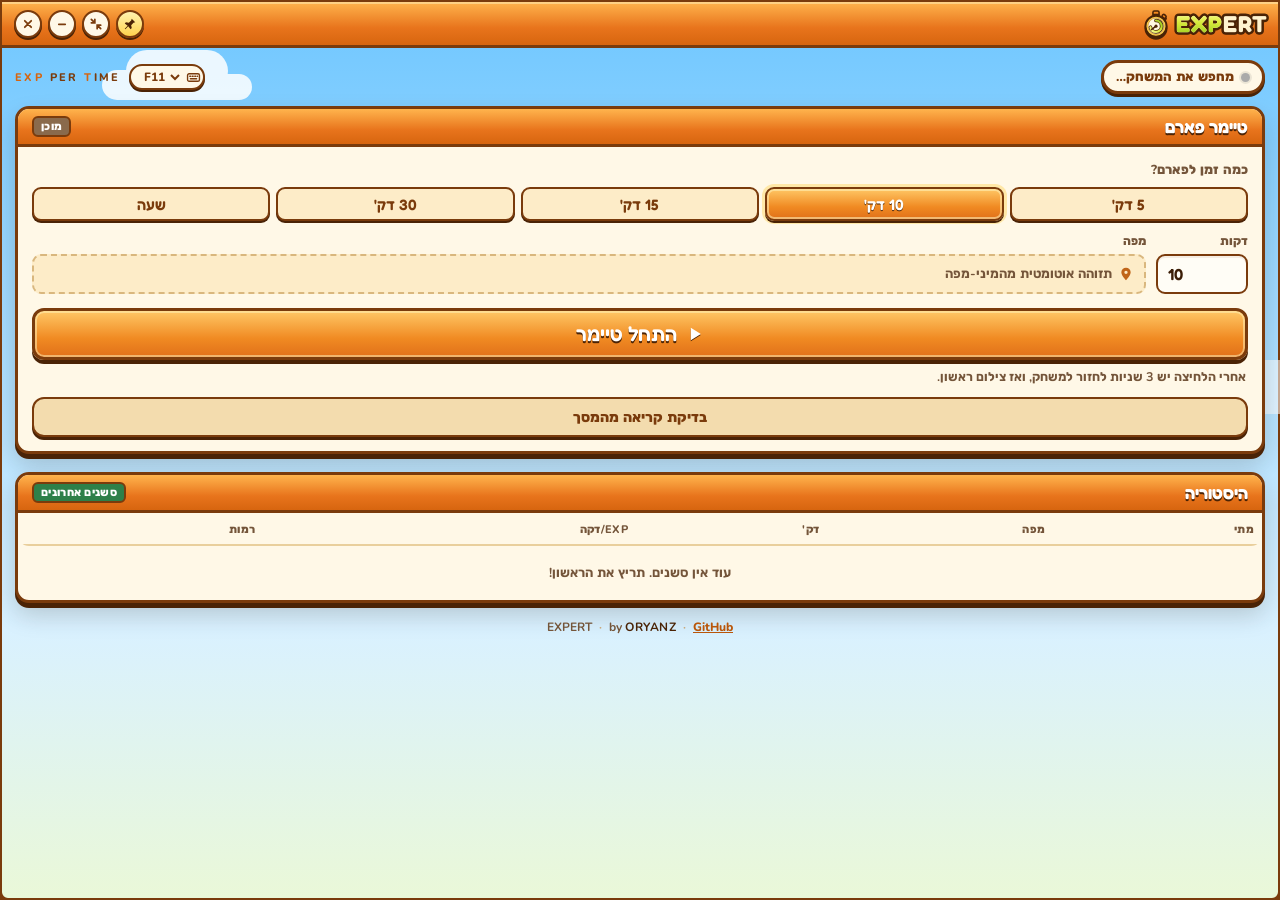
==== commit d60ee918: "feat: Add a global show/hide key (default F11) In full screen there's no easy way to reach EXPERT. A" ====
--- a/ui/index.html
+++ b/ui/index.html
@@ -101,7 +101,17 @@
 </div>
 <div class="status-row">
   <span class="chip" id="gameChip"><i class="dot"></i><span id="gameText">מחפש את המשחק…</span></span>
-  <span class="tagline" dir="ltr"><b>EXP</b> PER <b>T</b>IME</span>
+  <span class="status-end">
+    <label class="key-chip" id="keyChip" title="מקש להצגה/הסתרה של EXPERT, גם מתוך המשחק">
+      <svg viewBox="0 0 24 24" aria-hidden="true"><rect x="2.5" y="6" width="19" height="12" rx="2.5" fill="none" stroke="currentColor" stroke-width="2.2"/><path d="M6 10h1.5M10 10h1.5M14 10h1.5M18 10h.5M7 14h10" stroke="currentColor" stroke-width="2.2" stroke-linecap="round"/></svg>
+      <select id="hotkey" aria-label="מקש הצגה/הסתרה">
+        <option value="F11">F11</option><option value="F10">F10</option><option value="F9">F9</option>
+        <option value="F8">F8</option><option value="Pause">Pause</option><option value="ScrollLock">Scroll Lock</option>
+        <option value="Insert">Insert</option><option value="Ctrl+Shift+E">Ctrl+Shift+E</option><option value="off">כבוי</option>
+      </select>
+    </label>
+    <span class="tagline" dir="ltr"><b>EXP</b> PER <b>T</b>IME</span>
+  </span>
 </div>
 
 <main>
--- a/ui/style.css
+++ b/ui/style.css
@@ -104,7 +104,21 @@
 .update-btn:active { transform: translateY(2px); box-shadow: 0 0 0 var(--wood-dark); }
 
 .status-row { display: flex; align-items: center; justify-content: space-between; gap: 8px; margin-bottom: 12px; }
-.tagline { font-size: 11px; font-weight: 800; letter-spacing: 2.4px; color: var(--wood); }
+.status-end { display: flex; align-items: center; gap: 8px; }
+.key-chip {
+  display: inline-flex; align-items: center; gap: 3px; height: 26px; padding: 0 2px 0 7px;
+  border: 2px solid var(--wood); border-radius: 999px; background: var(--cream); color: var(--wood);
+  box-shadow: 0 2px 0 var(--wood-dark); cursor: pointer;
+}
+.key-chip svg { width: 15px; height: 15px; }
+.key-chip select {
+  border: 0; background: transparent; color: var(--wood); cursor: pointer; direction: ltr;
+  font: 800 12px "Nunito", "Rubik", sans-serif; padding: 0 2px; outline: none;
+  field-sizing: content; max-width: 104px;  /* as wide as the chosen key, not the longest option */
+}
+.key-chip.taken { border-color: var(--down); color: var(--down); background: #ffe3dc; }
+.key-chip.taken select { color: var(--down); }
+.tagline { font-size: 11px; font-weight: 800; letter-spacing: 2.4px; color: var(--wood); white-space: nowrap; }
 .tagline b { color: #d7650f; font-weight: 800; }
 
 .chip {
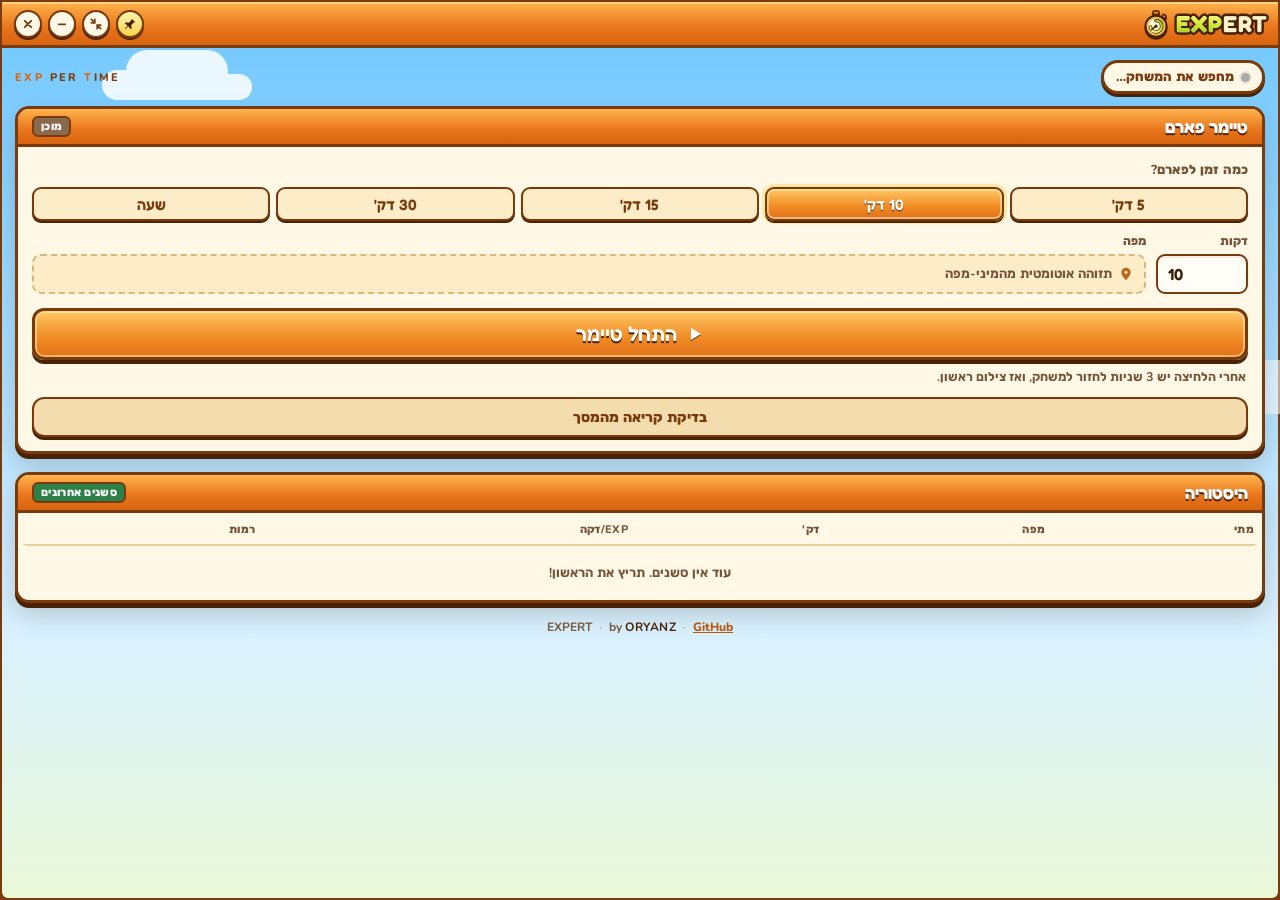
==== commit 387345cf: "revert: feat: Add a global show/hide key (default F11) This reverts commit d60ee91.  Reason: it can'" ====
--- a/ui/index.html
+++ b/ui/index.html
@@ -101,17 +101,7 @@
 </div>
 <div class="status-row">
   <span class="chip" id="gameChip"><i class="dot"></i><span id="gameText">מחפש את המשחק…</span></span>
-  <span class="status-end">
-    <label class="key-chip" id="keyChip" title="מקש להצגה/הסתרה של EXPERT, גם מתוך המשחק">
-      <svg viewBox="0 0 24 24" aria-hidden="true"><rect x="2.5" y="6" width="19" height="12" rx="2.5" fill="none" stroke="currentColor" stroke-width="2.2"/><path d="M6 10h1.5M10 10h1.5M14 10h1.5M18 10h.5M7 14h10" stroke="currentColor" stroke-width="2.2" stroke-linecap="round"/></svg>
-      <select id="hotkey" aria-label="מקש הצגה/הסתרה">
-        <option value="F11">F11</option><option value="F10">F10</option><option value="F9">F9</option>
-        <option value="F8">F8</option><option value="Pause">Pause</option><option value="ScrollLock">Scroll Lock</option>
-        <option value="Insert">Insert</option><option value="Ctrl+Shift+E">Ctrl+Shift+E</option><option value="off">כבוי</option>
-      </select>
-    </label>
-    <span class="tagline" dir="ltr"><b>EXP</b> PER <b>T</b>IME</span>
-  </span>
+  <span class="tagline" dir="ltr"><b>EXP</b> PER <b>T</b>IME</span>
 </div>
 
 <main>
--- a/ui/style.css
+++ b/ui/style.css
@@ -104,21 +104,7 @@
 .update-btn:active { transform: translateY(2px); box-shadow: 0 0 0 var(--wood-dark); }
 
 .status-row { display: flex; align-items: center; justify-content: space-between; gap: 8px; margin-bottom: 12px; }
-.status-end { display: flex; align-items: center; gap: 8px; }
-.key-chip {
-  display: inline-flex; align-items: center; gap: 3px; height: 26px; padding: 0 2px 0 7px;
-  border: 2px solid var(--wood); border-radius: 999px; background: var(--cream); color: var(--wood);
-  box-shadow: 0 2px 0 var(--wood-dark); cursor: pointer;
-}
-.key-chip svg { width: 15px; height: 15px; }
-.key-chip select {
-  border: 0; background: transparent; color: var(--wood); cursor: pointer; direction: ltr;
-  font: 800 12px "Nunito", "Rubik", sans-serif; padding: 0 2px; outline: none;
-  field-sizing: content; max-width: 104px;  /* as wide as the chosen key, not the longest option */
-}
-.key-chip.taken { border-color: var(--down); color: var(--down); background: #ffe3dc; }
-.key-chip.taken select { color: var(--down); }
-.tagline { font-size: 11px; font-weight: 800; letter-spacing: 2.4px; color: var(--wood); white-space: nowrap; }
+.tagline { font-size: 11px; font-weight: 800; letter-spacing: 2.4px; color: var(--wood); }
 .tagline b { color: #d7650f; font-weight: 800; }
 
 .chip {
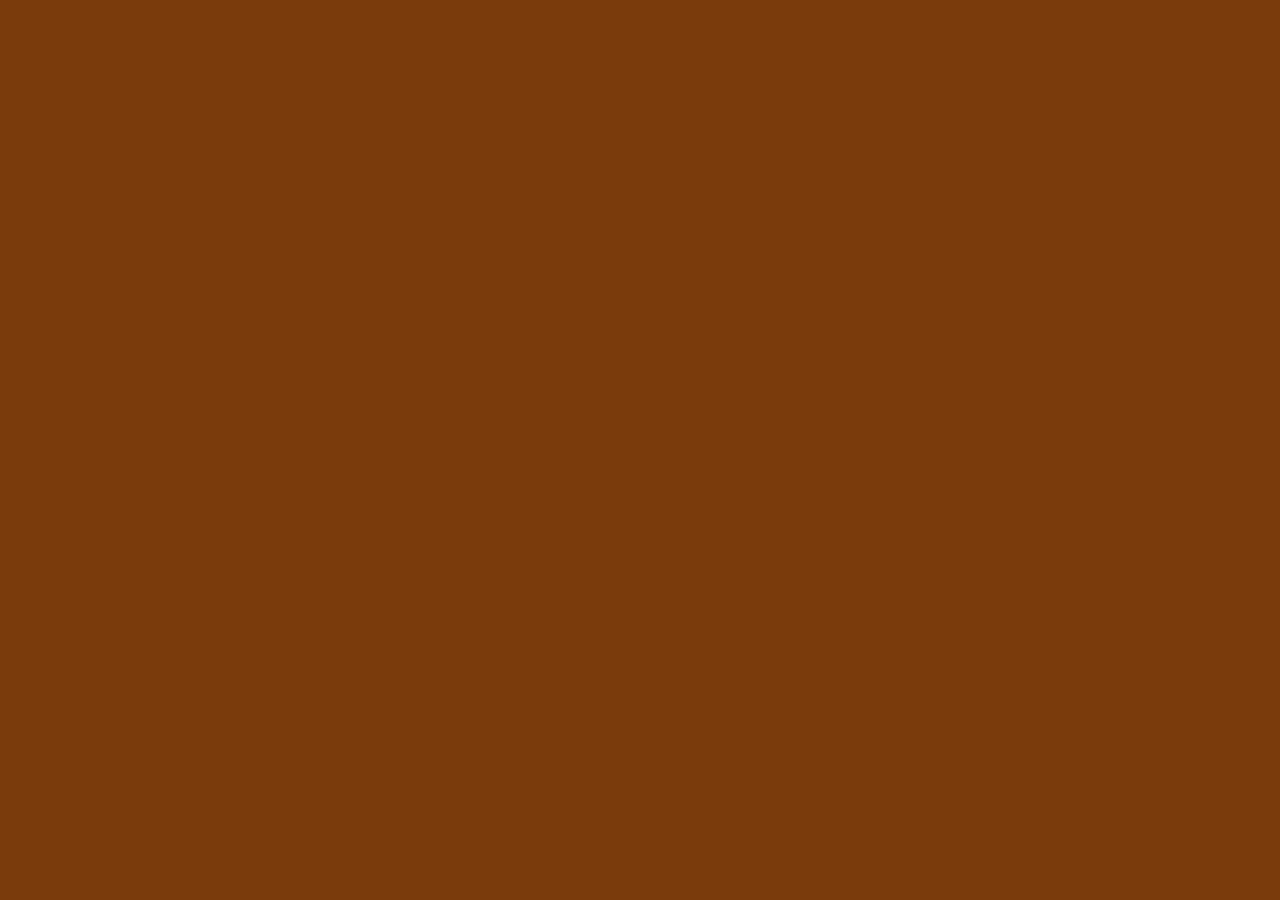
==== commit 70feb0db: "feat(ui): Add an English interface next to Hebrew EXPERT was Hebrew-only, which shut out most MapleS" ====
--- a/ui/index.html
+++ b/ui/index.html
@@ -1,5 +1,5 @@
 <!doctype html>
-<html lang="he" dir="rtl">
+<html lang="he" dir="rtl" class="i18n-wait">
 <head>
 <meta charset="utf-8">
 <meta name="viewport" content="width=device-width, initial-scale=1">
@@ -45,16 +45,16 @@
     <span class="wordmark"><span class="wm-base">EXPERT</span><span class="wm-fill" aria-hidden="true">EXP</span></span>
   </div>
   <div class="tb-buttons">
-    <button class="tb-btn active" id="pinBtn" title="תמיד מעל שאר החלונות" aria-label="תמיד מעל" aria-pressed="true">
+    <button class="tb-btn active" id="pinBtn" data-i18n-title="tb.pin" aria-pressed="true">
       <svg viewBox="0 0 24 24" aria-hidden="true"><path d="M15 3l6 6-3 1-4 4 1 5-2 2-4-5-5 5-1-1 5-5-5-4 2-2 5 1 4-4z" fill="currentColor"/></svg>
     </button>
-    <button class="tb-btn" id="compactBtn" title="מצב קומפקטי" aria-label="מצב קומפקטי">
+    <button class="tb-btn" id="compactBtn" data-i18n-title="tb.compact">
       <svg viewBox="0 0 24 24" aria-hidden="true"><path d="M10 4v6H4M14 20v-6h6M10 10L4 4M14 14l6 6" stroke="currentColor" stroke-width="3" fill="none" stroke-linecap="round"/></svg>
     </button>
-    <button class="tb-btn" id="minBtn" title="מזער" aria-label="מזער">
+    <button class="tb-btn" id="minBtn" data-i18n-title="tb.min">
       <svg viewBox="0 0 24 24" aria-hidden="true"><rect x="5" y="11" width="14" height="3" rx="1.5" fill="currentColor"/></svg>
     </button>
-    <button class="tb-btn close" id="closeBtn" title="סגור" aria-label="סגור">
+    <button class="tb-btn close" id="closeBtn" data-i18n-title="tb.close">
       <svg viewBox="0 0 24 24" aria-hidden="true"><path d="M6.5 6.5l11 11M17.5 6.5l-11 11" stroke="currentColor" stroke-width="3" stroke-linecap="round"/></svg>
     </button>
   </div>
@@ -64,29 +64,30 @@
 <div class="compact pywebview-drag-region" id="compact" dir="ltr">
   <svg class="c-watch" viewBox="0 0 64 64" aria-hidden="true"><use href="#watchSym"/></svg>
   <span class="c-view" data-phase="idle">
-    <select class="c-dur" id="cMinutes" title="כמה דקות">
-      <option value="5">5 דק'</option><option value="10">10 דק'</option><option value="15">15 דק'</option>
-      <option value="30">30 דק'</option><option value="60">שעה</option>
+    <select class="c-dur" id="cMinutes" data-i18n-title="c.minutes">
+      <option value="5" data-i18n="u.min" data-n="5"></option><option value="10" data-i18n="u.min" data-n="10"></option>
+      <option value="15" data-i18n="u.min" data-n="15"></option><option value="30" data-i18n="u.min" data-n="30"></option>
+      <option value="60" data-i18n="u.hour1"></option>
     </select>
-    <button class="c-btn go" id="cStart" title="התחל טיימר" aria-label="התחל טיימר"><svg viewBox="0 0 24 24" aria-hidden="true"><path d="M8 5v14l11-7z" fill="currentColor"/></svg></button>
+    <button class="c-btn go" id="cStart" data-i18n-title="c.start"><svg viewBox="0 0 24 24" aria-hidden="true"><path d="M8 5v14l11-7z" fill="currentColor"/></svg></button>
   </span>
   <span class="c-view" data-phase="countdown">
-    <b class="num" id="cCount">3</b><small>חזור למשחק…</small>
-    <button class="c-btn stop" id="cCancel" title="ביטול" aria-label="ביטול"><svg viewBox="0 0 24 24" aria-hidden="true"><rect x="6" y="6" width="12" height="12" rx="2" fill="currentColor"/></svg></button>
+    <b class="num" id="cCount">3</b><small data-i18n="c.back"></small>
+    <button class="c-btn stop" id="cCancel" data-i18n-title="common.cancel"><svg viewBox="0 0 24 24" aria-hidden="true"><rect x="6" y="6" width="12" height="12" rx="2" fill="currentColor"/></svg></button>
   </span>
   <span class="c-view" data-phase="running">
-    <b class="num" id="cClock">0:00</b><i class="sep"></i><b class="num" id="cRate">—</b><small>/דק'</small>
-    <button class="c-btn stop" id="cStop" title="עצור וסכם" aria-label="עצור וסכם"><svg viewBox="0 0 24 24" aria-hidden="true"><rect x="6" y="6" width="12" height="12" rx="2" fill="currentColor"/></svg></button>
-  </span>
-  <span class="c-view" data-phase="finalizing"><small>מסכם…</small></span>
+    <b class="num" id="cClock">0:00</b><i class="sep"></i><b class="num" id="cRate">—</b><small data-i18n="u.per_min"></small>
+    <button class="c-btn stop" id="cStop" data-i18n-title="c.stop"><svg viewBox="0 0 24 24" aria-hidden="true"><rect x="6" y="6" width="12" height="12" rx="2" fill="currentColor"/></svg></button>
+  </span>
+  <span class="c-view" data-phase="finalizing"><small data-i18n="c.summing"></small></span>
   <span class="c-view" data-phase="done">
-    <span class="c-ok">✓</span><b class="num" id="cDoneRate"></b><small>/דק'</small><i class="sep"></i>
-    <b class="num" id="cDoneHour"></b><small>/שעה</small><i class="sep"></i>
-    <b class="num" id="cDoneEta"></b><small>לרמה</small>
-    <button class="c-btn ghost" id="cAgain" title="טיימר חדש" aria-label="טיימר חדש"><svg viewBox="0 0 24 24" aria-hidden="true"><path d="M19 12a7 7 0 1 1-2.05-4.95M19 4v4h-4" stroke="currentColor" stroke-width="3" fill="none" stroke-linecap="round" stroke-linejoin="round"/></svg></button>
+    <span class="c-ok">✓</span><b class="num" id="cDoneRate"></b><small data-i18n="u.per_min"></small><i class="sep"></i>
+    <b class="num" id="cDoneHour"></b><small data-i18n="u.per_hour"></small><i class="sep"></i>
+    <b class="num" id="cDoneEta"></b><small data-i18n="c.to_level"></small>
+    <button class="c-btn ghost" id="cAgain" data-i18n-title="c.again"><svg viewBox="0 0 24 24" aria-hidden="true"><path d="M19 12a7 7 0 1 1-2.05-4.95M19 4v4h-4" stroke="currentColor" stroke-width="3" fill="none" stroke-linecap="round" stroke-linejoin="round"/></svg></button>
   </span>
   <span class="c-view" data-phase="error"><span class="c-warn">!</span><small id="cError"></small></span>
-  <button class="c-btn ghost" id="cExpand" title="חלון מלא" aria-label="חלון מלא"><svg viewBox="0 0 24 24" aria-hidden="true"><path d="M14 4h6v6M10 20H4v-6M20 4l-6 6M4 20l6-6" stroke="currentColor" stroke-width="3" fill="none" stroke-linecap="round"/></svg></button>
+  <button class="c-btn ghost" id="cExpand" data-i18n-title="c.expand"><svg viewBox="0 0 24 24" aria-hidden="true"><path d="M14 4h6v6M10 20H4v-6M20 4l-6 6M4 20l6-6" stroke="currentColor" stroke-width="3" fill="none" stroke-linecap="round"/></svg></button>
 </div>
 
 <div class="scroll">
@@ -95,134 +96,134 @@
 <div id="content">
 <div class="update-bar" id="updateBar" hidden>
   <svg viewBox="0 0 24 24" aria-hidden="true"><path d="M12 3l7 7h-4.5v8h-5v-8H5z" fill="currentColor"/></svg>
-  <span class="update-text">גרסה <b dir="ltr" id="updateVersion"></b> זמינה</span>
-  <a href="#" id="updateNotes">מה חדש</a>
-  <button class="update-btn" id="updateBtn">עדכון</button>
+  <span class="update-text"><span data-i18n="up.version"></span> <b dir="ltr" id="updateVersion"></b> <span data-i18n="up.available"></span></span>
+  <a href="#" id="updateNotes" data-i18n="up.notes"></a>
+  <button class="update-btn" id="updateBtn" data-i18n="up.button"></button>
 </div>
 <div class="status-row">
-  <span class="chip" id="gameChip"><i class="dot"></i><span id="gameText">מחפש את המשחק…</span></span>
+  <span class="chip" id="gameChip"><i class="dot"></i><span id="gameText" data-i18n="game.searching"></span></span>
   <span class="tagline" dir="ltr"><b>EXP</b> PER <b>T</b>IME</span>
 </div>
 
 <main>
   <section class="window">
-    <div class="window-title"><h2 id="timerTitle">טיימר פארם</h2><span class="badge" id="phaseBadge">מוכן</span></div>
+    <div class="window-title"><h2 id="timerTitle" data-i18n="timer.title"></h2><span class="badge" id="phaseBadge" data-i18n="badge.ready"></span></div>
     <div class="window-body">
 
       <div class="view" id="view-idle">
-        <div class="field-label">כמה זמן לפארם?</div>
+        <div class="field-label" data-i18n="idle.how_long"></div>
         <div class="tabs" id="presets">
-          <button class="tab" data-min="5">5 דק'</button>
-          <button class="tab active" data-min="10">10 דק'</button>
-          <button class="tab" data-min="15">15 דק'</button>
-          <button class="tab" data-min="30">30 דק'</button>
-          <button class="tab" data-min="60">שעה</button>
+          <button class="tab" data-min="5" data-i18n="u.min" data-n="5"></button>
+          <button class="tab active" data-min="10" data-i18n="u.min" data-n="10"></button>
+          <button class="tab" data-min="15" data-i18n="u.min" data-n="15"></button>
+          <button class="tab" data-min="30" data-i18n="u.min" data-n="30"></button>
+          <button class="tab" data-min="60" data-i18n="u.hour1"></button>
         </div>
         <div class="row">
-          <label class="field narrow"><span>דקות</span><input id="minutes" type="number" min="1" max="600" step="1" value="10" dir="ltr"></label>
+          <label class="field narrow"><span data-i18n="idle.minutes"></span><input id="minutes" type="number" min="1" max="600" step="1" value="10" dir="ltr"></label>
           <div class="field grow">
-            <span>מפה</span>
+            <span data-i18n="idle.map"></span>
             <div class="map-note" id="mapNote">
               <svg viewBox="0 0 24 24" aria-hidden="true"><path d="M12 2.5a7 7 0 0 0-7 7c0 5 7 12 7 12s7-7 7-12a7 7 0 0 0-7-7zm0 9.5a2.5 2.5 0 1 1 0-5 2.5 2.5 0 0 1 0 5z" fill="currentColor"/></svg>
-              <span id="mapNoteText">תזוהה אוטומטית מהמיני-מפה</span>
+              <span id="mapNoteText" data-i18n="idle.map_auto"></span>
             </div>
           </div>
         </div>
         <button class="big-btn" id="startBtn">
           <svg viewBox="0 0 24 24" aria-hidden="true"><path d="M7 4.5v15l12-7.5z" fill="currentColor"/></svg>
-          התחל טיימר
+          <span data-i18n="idle.start"></span>
         </button>
-        <p class="hint" id="startHint">אחרי הלחיצה יש 3 שניות לחזור למשחק, ואז צילום ראשון.</p>
-        <button class="ghost-btn wide" id="testBtn">בדיקת קריאה מהמסך</button>
+        <p class="hint" id="startHint" data-i18n="idle.hint"></p>
+        <button class="ghost-btn wide" id="testBtn" data-i18n="idle.test"></button>
         <div class="test-result" id="testResult" hidden></div>
       </div>
 
       <div class="view" id="view-countdown" hidden>
         <div class="countdown" id="countdownNum">3</div>
-        <p class="hint center">חזור למשחק, הצילום הראשון עוד רגע…</p>
-        <button class="ghost-btn wide" id="cancelBtn">ביטול</button>
+        <p class="hint center" data-i18n="cd.hint"></p>
+        <button class="ghost-btn wide" id="cancelBtn" data-i18n="common.cancel"></button>
       </div>
 
       <div class="view" id="view-running" hidden>
         <div class="clock" dir="ltr" id="clock">10:00</div>
         <div class="expbar"><div class="expbar-fill" id="progress"></div><span class="expbar-text" id="progressText"></span></div>
         <div class="tiles three">
-          <div class="stat"><div class="stat-label">EXP לדקה</div><div class="stat-value" dir="ltr" id="liveRate">—</div></div>
-          <div class="stat"><div class="stat-label">EXP שנצבר</div><div class="stat-value" dir="ltr" id="liveGained">—</div></div>
-          <div class="stat"><div class="stat-label">זמן לרמה</div><div class="stat-value" id="liveEta">—</div></div>
+          <div class="stat"><div class="stat-label" data-i18n="stat.per_min"></div><div class="stat-value" dir="ltr" id="liveRate">—</div></div>
+          <div class="stat"><div class="stat-label" data-i18n="stat.gained"></div><div class="stat-value" dir="ltr" id="liveGained">—</div></div>
+          <div class="stat"><div class="stat-label" data-i18n="stat.eta"></div><div class="stat-value" id="liveEta">—</div></div>
         </div>
         <p class="status-line" id="liveStatus"></p>
         <button class="stop-btn" id="stopBtn">
           <svg viewBox="0 0 24 24" aria-hidden="true"><rect x="6" y="6" width="12" height="12" rx="2" fill="currentColor"/></svg>
-          עצור עכשיו וסכם
+          <span data-i18n="run.stop"></span>
         </button>
       </div>
 
       <div class="view" id="view-finalizing" hidden>
         <div class="spinner" aria-hidden="true"></div>
-        <p class="hint center">מצלם את המסך האחרון ומחשב…</p>
+        <p class="hint center" data-i18n="fin.hint"></p>
       </div>
 
       <div class="view" id="view-done" hidden>
         <div class="warn" id="doneWarn" hidden></div>
         <div class="tiles two">
-          <div class="stat hero"><div class="stat-label">EXP לדקה</div><div class="stat-value" dir="ltr" id="resRate">—</div></div>
-          <div class="stat hero"><div class="stat-label">EXP לשעה</div><div class="stat-value" dir="ltr" id="resHour">—</div></div>
+          <div class="stat hero"><div class="stat-label" data-i18n="stat.per_min"></div><div class="stat-value" dir="ltr" id="resRate">—</div></div>
+          <div class="stat hero"><div class="stat-label" data-i18n="stat.per_hour"></div><div class="stat-value" dir="ltr" id="resHour">—</div></div>
         </div>
         <div class="stat hero gold">
-          <div class="ribbon">זמן לרמה הבאה</div>
+          <div class="ribbon" data-i18n="done.eta"></div>
           <div class="stat-value xl" id="resEta">—</div>
           <div class="stat-sub" id="resEtaSub"></div>
         </div>
         <div class="facts">
-          <div><span>סה"כ EXP</span><b dir="ltr" id="resGained">—</b></div>
-          <div><span>אחוזים</span><b dir="ltr" id="resPct">—</b></div>
-          <div><span>רמות</span><b dir="ltr" id="resLevels">—</b></div>
-          <div><span>משך</span><b id="resMinutes">—</b></div>
+          <div><span data-i18n="done.total"></span><b dir="ltr" id="resGained">—</b></div>
+          <div><span data-i18n="done.pct"></span><b dir="ltr" id="resPct">—</b></div>
+          <div><span data-i18n="done.levels"></span><b dir="ltr" id="resLevels">—</b></div>
+          <div><span data-i18n="done.duration"></span><b id="resMinutes">—</b></div>
         </div>
         <div class="proof">
-          <div class="proof-head"><h3>מה נקרא מהמסך</h3><button class="link-btn" id="editBtn">תיקון ידני</button></div>
-          <div class="proof-row"><span class="proof-label">התחלה</span><img id="startCrop" alt=""><span class="proof-vals" dir="ltr" id="startVals"></span></div>
-          <div class="proof-row" id="endRow"><span class="proof-label">סיום</span><img id="endCrop" alt=""><span class="proof-vals" dir="ltr" id="endVals"></span></div>
-          <div class="proof-row"><span class="proof-label">מפה</span><span class="proof-map" id="mapVal"></span></div>
+          <div class="proof-head"><h3 data-i18n="done.read"></h3><button class="link-btn" id="editBtn" data-i18n="done.fix"></button></div>
+          <div class="proof-row"><span class="proof-label" data-i18n="done.start"></span><img id="startCrop" alt=""><span class="proof-vals" dir="ltr" id="startVals"></span></div>
+          <div class="proof-row" id="endRow"><span class="proof-label" data-i18n="done.end"></span><img id="endCrop" alt=""><span class="proof-vals" dir="ltr" id="endVals"></span></div>
+          <div class="proof-row"><span class="proof-label" data-i18n="done.map"></span><span class="proof-map" id="mapVal"></span></div>
           <form class="edit" id="editForm" hidden>
             <div class="edit-grid">
               <span></span><span class="edit-h">EXP</span><span class="edit-h">%</span>
-              <span class="proof-label">התחלה</span><input id="eStartExp" type="number" min="0" dir="ltr"><input id="eStartPct" type="number" min="0" max="100" step="0.01" dir="ltr">
-              <span class="proof-label edit-end">סיום</span><input class="edit-end" id="eEndExp" type="number" min="0" dir="ltr"><input class="edit-end" id="eEndPct" type="number" min="0" max="100" step="0.01" dir="ltr">
-              <span class="proof-label">מפה</span><input class="edit-map" id="eMap" type="text" maxlength="60" dir="ltr" placeholder="Tree Dungeon, Forest Up North IV">
+              <span class="proof-label" data-i18n="done.start"></span><input id="eStartExp" type="number" min="0" dir="ltr"><input id="eStartPct" type="number" min="0" max="100" step="0.01" dir="ltr">
+              <span class="proof-label edit-end" data-i18n="done.end"></span><input class="edit-end" id="eEndExp" type="number" min="0" dir="ltr"><input class="edit-end" id="eEndPct" type="number" min="0" max="100" step="0.01" dir="ltr">
+              <span class="proof-label" data-i18n="done.map"></span><input class="edit-map" id="eMap" type="text" maxlength="60" dir="ltr" placeholder="Tree Dungeon, Forest Up North IV">
             </div>
             <div class="edit-error" id="editError" hidden></div>
-            <button class="ghost-btn wide" type="submit">חשב מחדש</button>
+            <button class="ghost-btn wide" type="submit" data-i18n="done.recalc"></button>
           </form>
         </div>
         <div class="row">
-          <button class="big-btn grow" id="againBtn">טיימר חדש</button>
-          <button class="ghost-btn" id="shotsBtn" title="פתח את תיקיית הצילומים">
+          <button class="big-btn grow" id="againBtn" data-i18n="done.again"></button>
+          <button class="ghost-btn" id="shotsBtn" data-i18n-title="done.shots_title">
             <svg viewBox="0 0 24 24" aria-hidden="true"><path d="M3 6.5A1.5 1.5 0 0 1 4.5 5h4.6l2 2h8.4A1.5 1.5 0 0 1 21 8.5v9a1.5 1.5 0 0 1-1.5 1.5h-15A1.5 1.5 0 0 1 3 17.5z" fill="currentColor"/></svg>
-            צילומים
+            <span data-i18n="done.shots"></span>
           </button>
         </div>
       </div>
 
       <div class="view" id="view-error" hidden>
         <div class="error-box" id="errorText"></div>
-        <button class="big-btn" id="backBtn">חזרה</button>
+        <button class="big-btn" id="backBtn" data-i18n="common.back"></button>
       </div>
 
     </div>
   </section>
 
   <section class="window">
-    <div class="window-title"><h2>היסטוריה</h2><span class="badge real">סשנים אחרונים</span></div>
+    <div class="window-title"><h2 data-i18n="hist.title"></h2><span class="badge real" data-i18n="hist.badge"></span></div>
     <div class="window-body flush">
       <div class="table-wrap">
         <table class="hist">
-          <thead><tr><th>מתי</th><th>מפה</th><th>דק'</th><th>EXP/דקה</th><th>רמות</th></tr></thead>
+          <thead><tr><th data-i18n="hist.when"></th><th data-i18n="hist.map"></th><th data-i18n="hist.min"></th><th data-i18n="hist.rate"></th><th data-i18n="hist.levels"></th></tr></thead>
           <tbody id="histBody"></tbody>
         </table>
       </div>
-      <p class="empty" id="histEmpty">עוד אין סשנים. תריץ את הראשון!</p>
+      <p class="empty" id="histEmpty" data-i18n="hist.empty"></p>
     </div>
   </section>
 </main>
@@ -232,10 +233,13 @@
   <span>by <b>ORYANZ</b></span>
   <span class="sep">·</span>
   <a href="#" id="repoLink">GitHub</a>
+  <span class="sep">·</span>
+  <a href="#" id="langLink" data-i18n="lang.switch"></a>
 </footer>
 </div>
 </div>
 
+<script src="i18n.js"></script>
 <script src="app.js"></script>
 </body>
 </html>
--- a/ui/style.css
+++ b/ui/style.css
@@ -267,7 +267,7 @@
   font-family: var(--display); font-weight: 700; font-size: 21px; line-height: 1.15;
   font-variant-numeric: tabular-nums; white-space: nowrap; overflow: hidden; text-overflow: ellipsis;
 }
-[dir="ltr"].stat-value { text-align: right; }
+html[dir="rtl"] .stat-value[dir="ltr"] { text-align: right; }  /* LTR numbers in a Hebrew page */
 .stat.hero { padding: 12px 14px; box-shadow: 0 5px 0 var(--wood-dark); }
 .stat.hero .stat-value { font-size: 26px; }
 .stat.gold {
@@ -315,8 +315,9 @@
 .edit-grid { display: grid; grid-template-columns: 46px 1fr 90px; gap: 6px 8px; align-items: center; margin-bottom: 10px; }
 .edit-h { font-size: 12px; font-weight: 800; color: var(--muted); text-align: center; }
 .edit-map { grid-column: span 2; }
-.proof-map { font-family: var(--display); font-weight: 600; font-size: 14px; direction: ltr; text-align: right; flex: 1; min-width: 0; overflow: hidden; text-overflow: ellipsis; white-space: nowrap; }
-.proof-map.missing { font-family: var(--body); font-weight: 700; font-size: 13px; color: var(--muted); direction: rtl; }
+.proof-map { font-family: var(--display); font-weight: 600; font-size: 14px; direction: ltr; text-align: left; flex: 1; min-width: 0; overflow: hidden; text-overflow: ellipsis; white-space: nowrap; }
+.proof-map.missing { font-family: var(--body); font-weight: 700; font-size: 13px; color: var(--muted); direction: inherit; }
+html[dir="rtl"] .proof-map { text-align: right; }
 
 .map-note {
   display: flex; align-items: center; gap: 6px; height: 40px; padding: 0 10px;
@@ -345,7 +346,8 @@
 }
 .hist td { padding: 8px; border-bottom: 1px solid #f0dfbd; font-weight: 700; white-space: nowrap; }
 .hist td.num { font-family: var(--display); font-weight: 600; font-variant-numeric: tabular-nums; }
-.hist td.map span { display: block; max-width: 128px; overflow: hidden; text-overflow: ellipsis; text-align: right; }
+.hist td.map span { display: block; max-width: 128px; overflow: hidden; text-overflow: ellipsis; text-align: left; }
+html[dir="rtl"] .hist td.map span { text-align: right; }
 .hist tbody tr:first-child td { background: #fff1d6; }
 .hist tbody tr:hover td { background: #ffe9bf; }
 .lvl-pill {
@@ -372,8 +374,8 @@
 .c-view { display: none; align-items: center; gap: 8px; }
 .c-view.on { display: inline-flex; }
 .compact .num { font-family: "Fredoka", sans-serif; font-weight: 700; font-size: 20px; font-variant-numeric: tabular-nums; }
-.compact small { font-size: 11px; font-weight: 800; color: var(--muted);
-                 direction: rtl; unicode-bidi: isolate; }  /* Hebrew labels inside the LTR strip */
+.compact small { font-size: 11px; font-weight: 800; color: var(--muted); unicode-bidi: isolate; }
+html[dir="rtl"] .compact small { direction: rtl; }  /* Hebrew labels inside the LTR strip */
 .compact .sep { width: 2px; height: 22px; background: #e2c48d; }
 .c-btn {
   display: grid; place-items: center; width: 30px; height: 30px; padding: 0; border-radius: 50%;
@@ -399,3 +401,7 @@
 ::-webkit-scrollbar { width: 10px; }
 ::-webkit-scrollbar-track { background: transparent; }
 ::-webkit-scrollbar-thumb { background: #d8b47a; border-radius: 99px; border: 2px solid var(--cream); }
+
+/* until the UI language is known (first start): stay hidden rather than flash the wrong one */
+.i18n-wait body { visibility: hidden; }
+html[dir="rtl"] #cDoneEta { direction: rtl; unicode-bidi: isolate; }  /* "50 דק'" inside the LTR strip */
